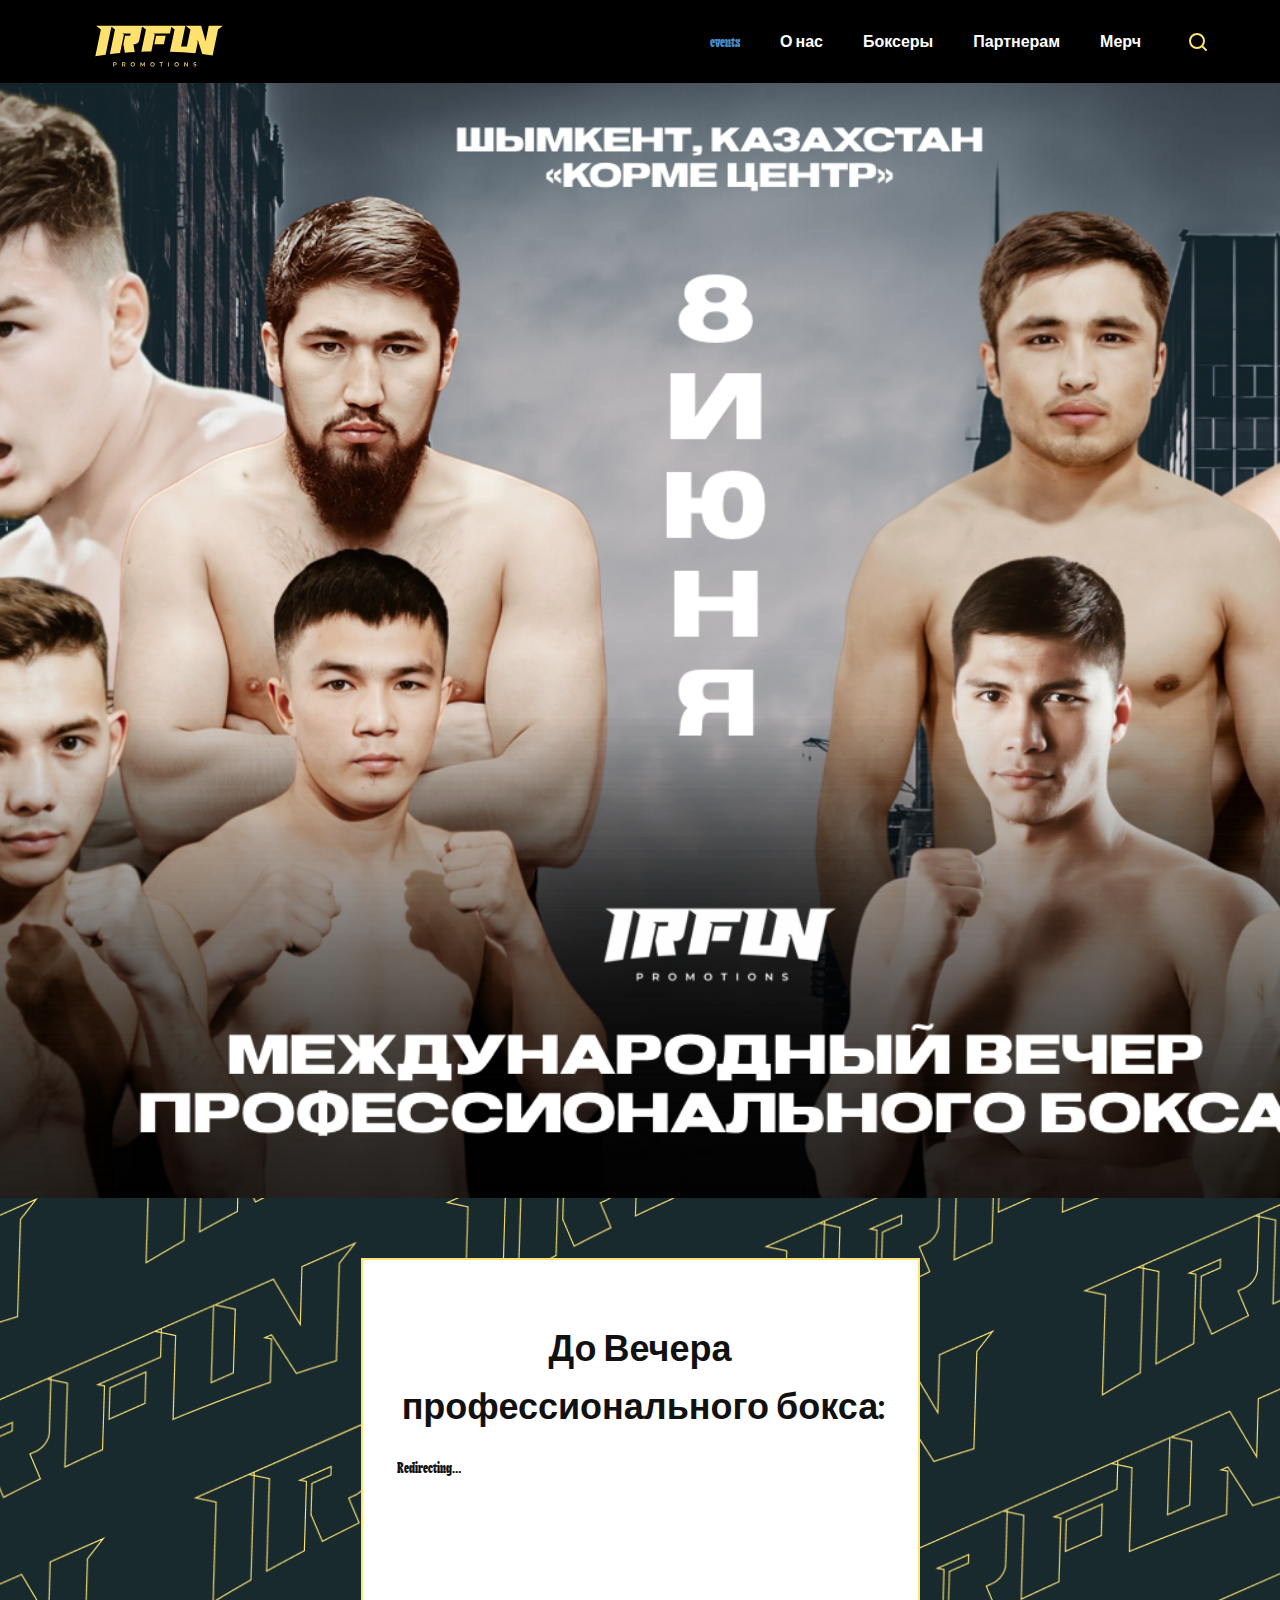
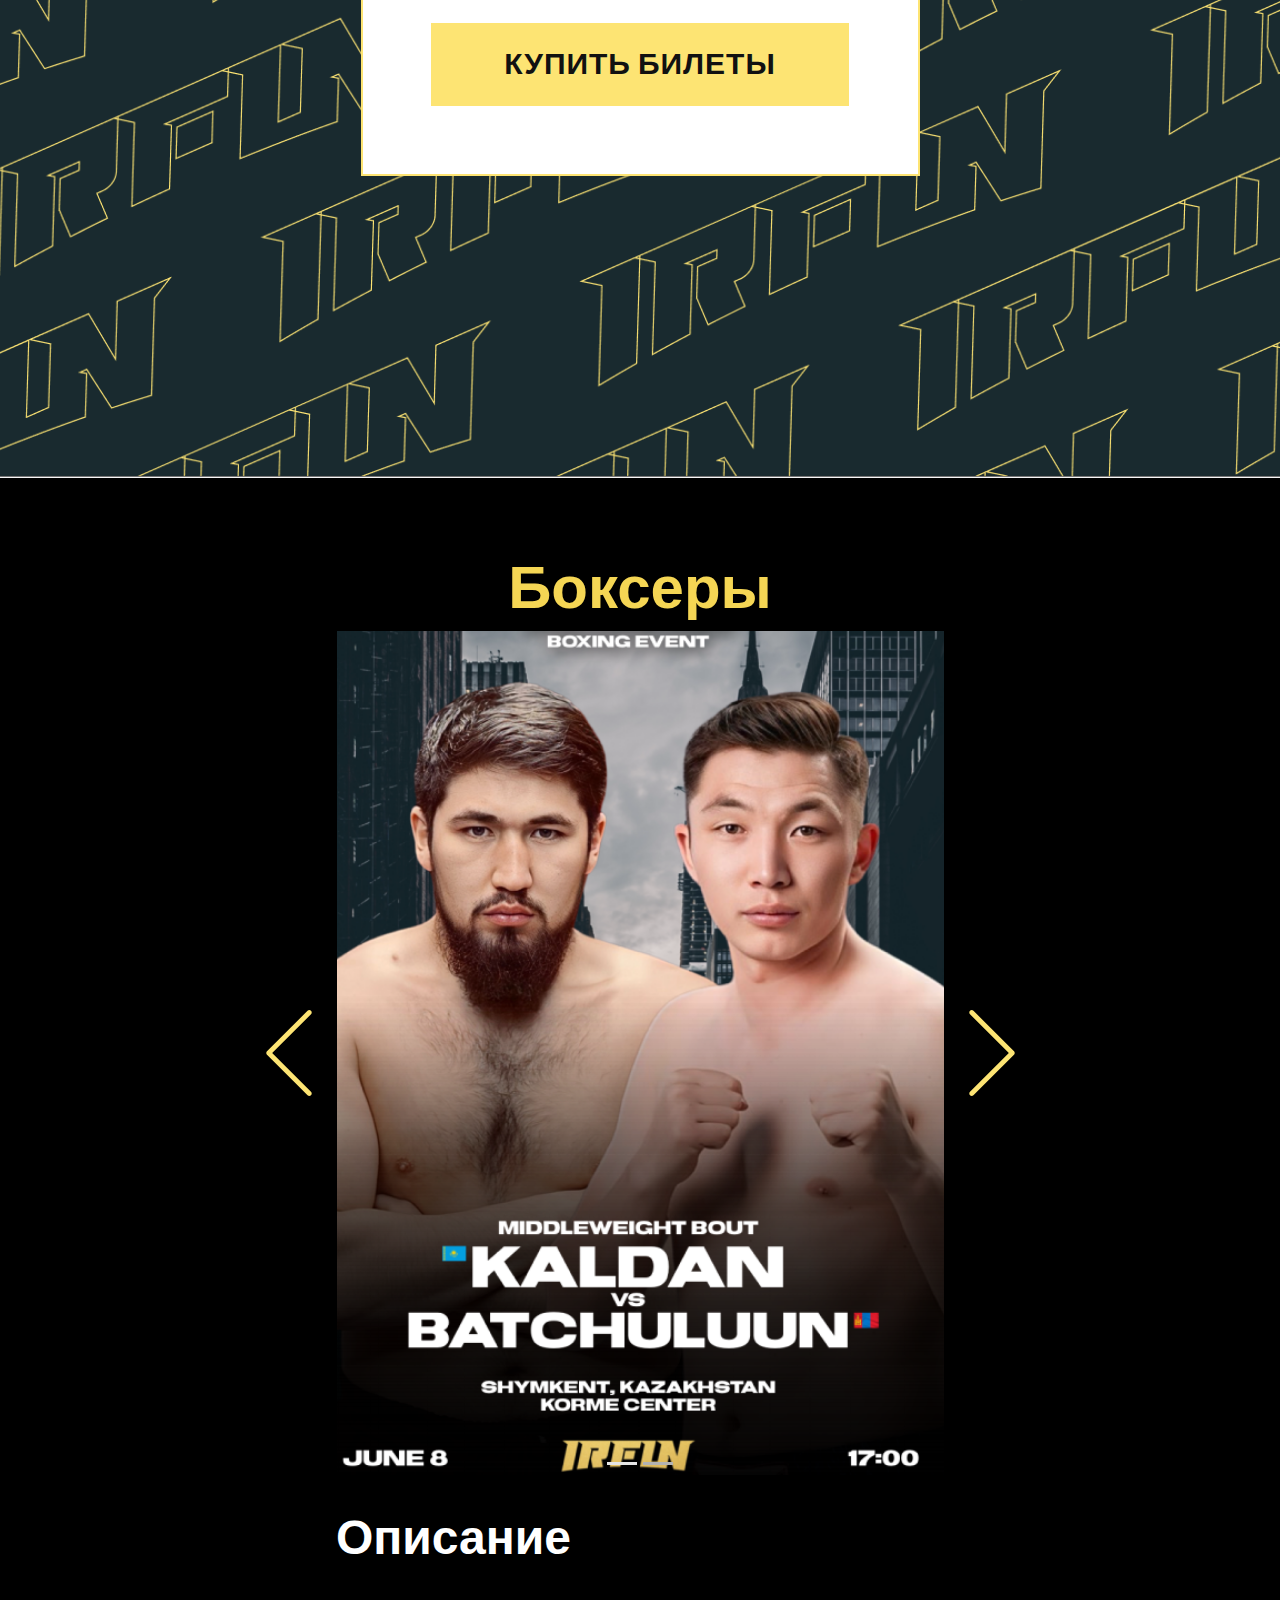
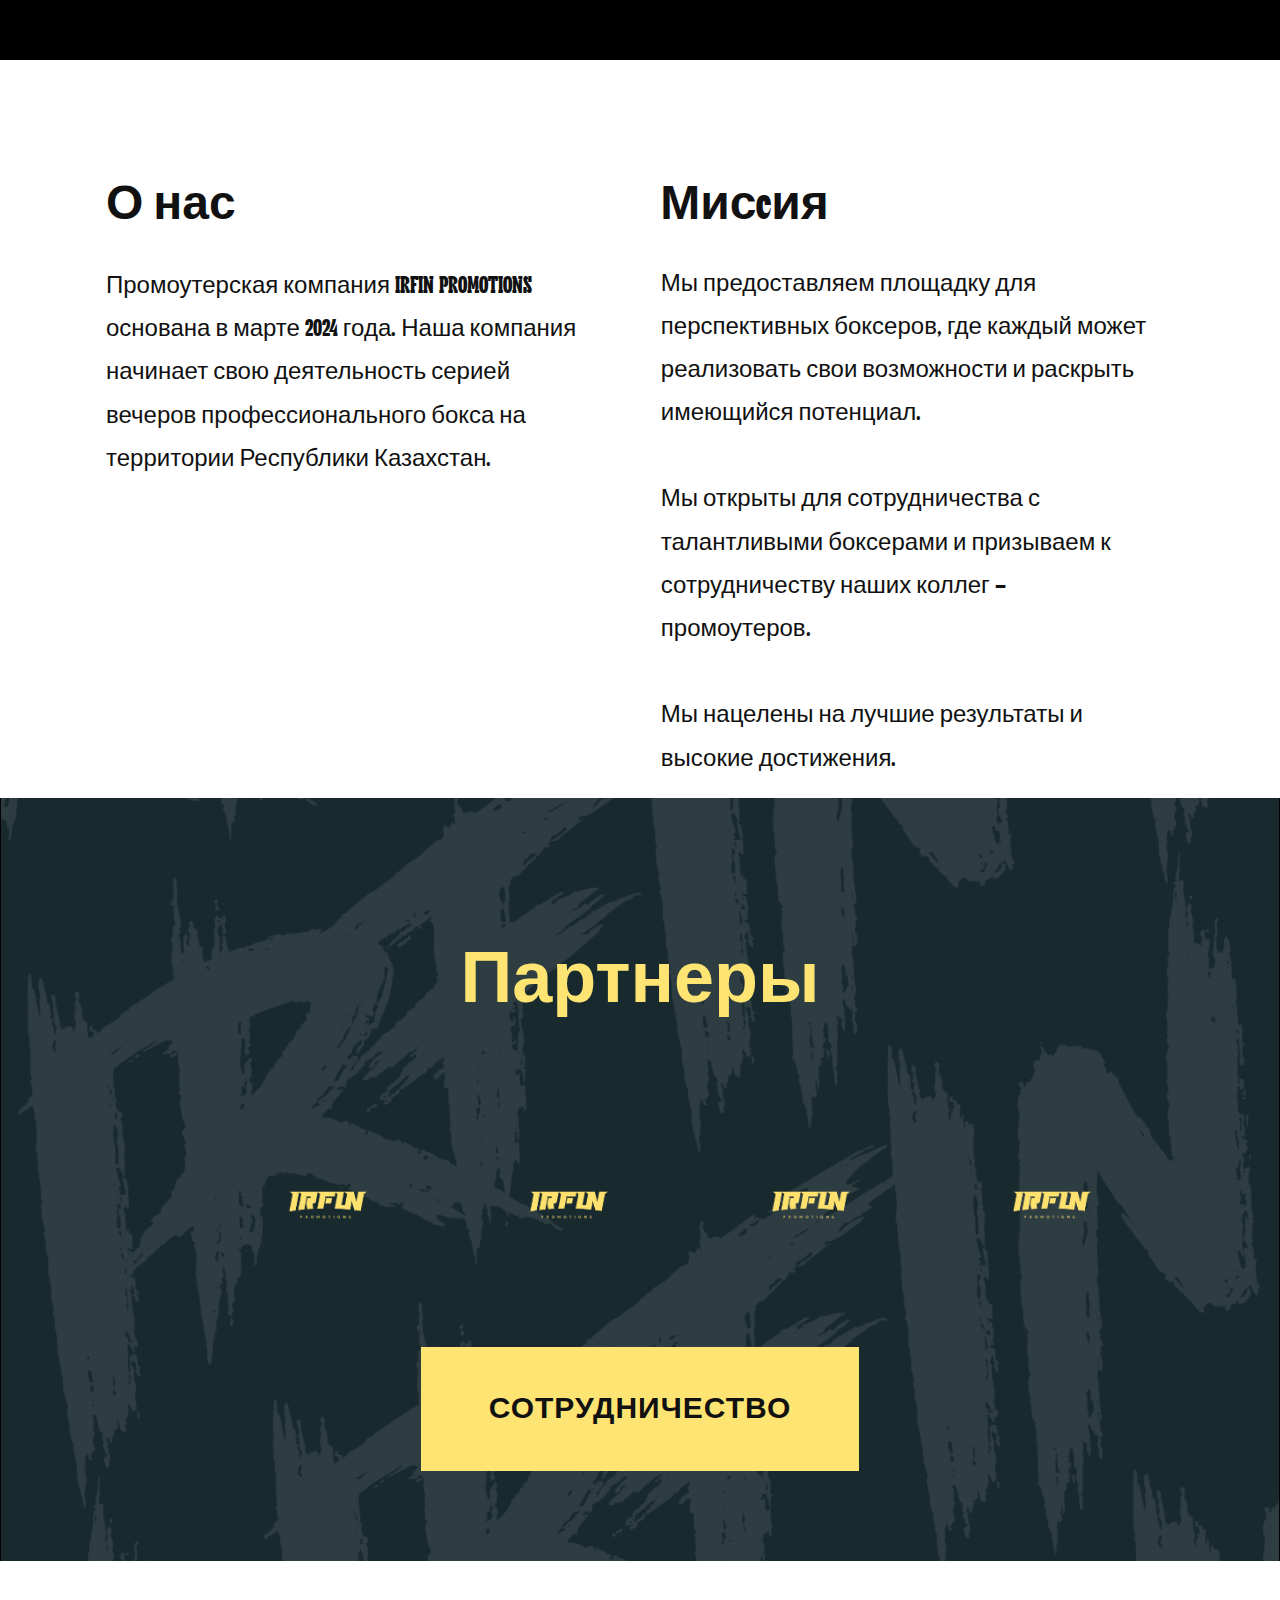
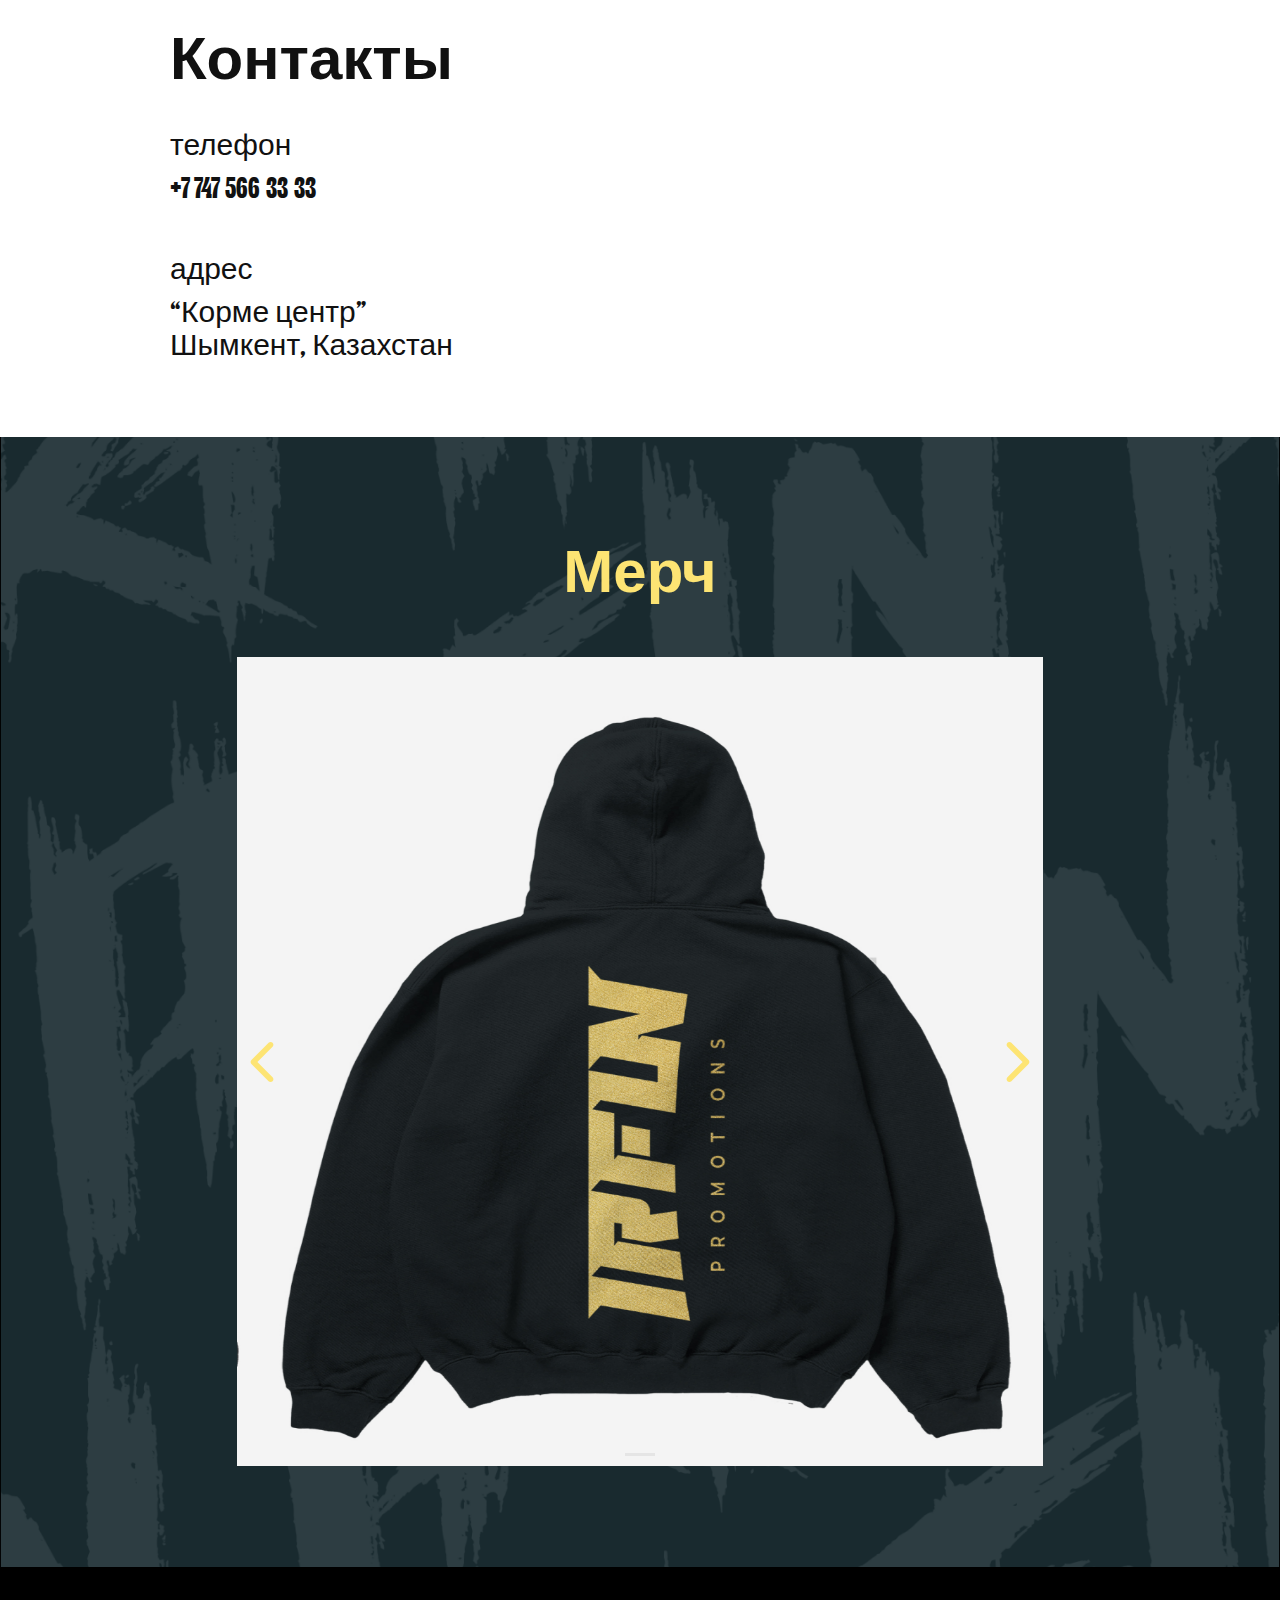
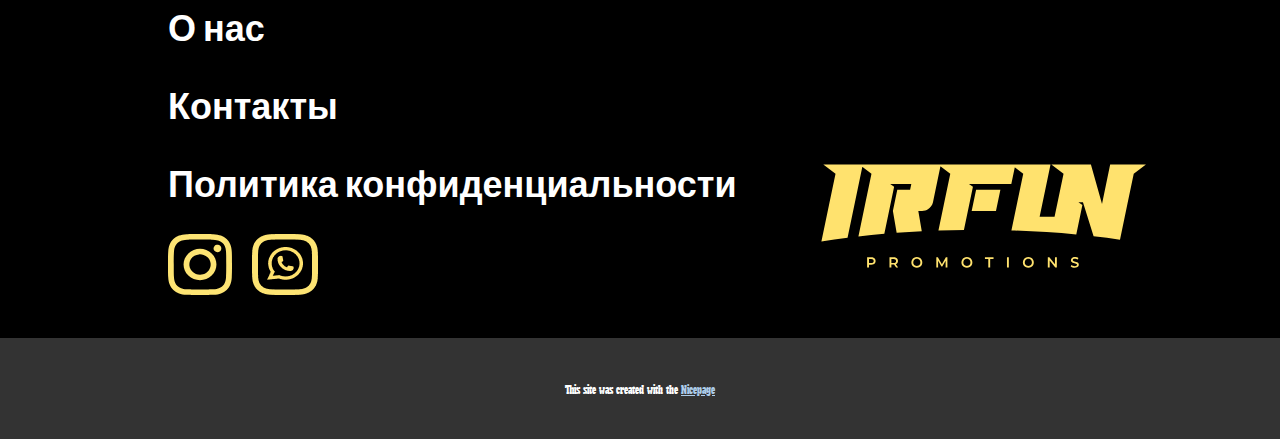
==== events.html @ 1cbf6fbf "adding" ====
<!DOCTYPE html>
<html style="font-size: 16px;" lang="ru"><head>
    <meta name="viewport" content="width=device-width, initial-scale=1.0">
    <meta charset="utf-8">
    <meta name="keywords" content="​Боксеры, Миссия, ​О нас, Партнеры, Контакты, ​номерадрес, Мерч">
    <meta name="description" content="">
    <title>events</title>
    <link rel="stylesheet" href="nicepage.css" media="screen">
<link rel="stylesheet" href="events.css" media="screen">
    <script class="u-script" type="text/javascript" src="jquery.js" defer=""></script>
    <script class="u-script" type="text/javascript" src="nicepage.js" defer=""></script>
    <meta name="generator" content="Nicepage 6.9.2, nicepage.com">
    <link rel="stylesheet" href="shift/ofont.ru_Bahnschrift.ttf">

   
    
    
    
    <script type="application/ld+json">{
		"@context": "http://schema.org",
		"@type": "Organization",
		"name": "Boxing"
}</script>
    <meta name="theme-color" content="#478ac9">
    <meta property="og:title" content="events">
    <meta property="og:description" content="">
    <meta property="og:type" content="website">
  <meta data-intl-tel-input-cdn-path="intlTelInput/"></head>
  <body data-path-to-root="./" data-include-products="false" class="u-body u-xl-mode" data-lang="ru"><header class="u-black u-clearfix u-header u-header" id="sec-7be3"><img class="u-image u-image-contain u-image-default u-preserve-proportions u-image-1" src="images/Search.svg" alt="" data-image-width="24" data-image-height="24"><nav class="u-menu u-menu-one-level u-offcanvas u-menu-1">
        <div class="menu-collapse" style="font-size: 1rem; letter-spacing: 0px; font-weight: 700;">
          <a class="u-button-style u-custom-color u-custom-left-right-menu-spacing u-custom-padding-bottom u-custom-text-active-color u-custom-text-hover-color u-custom-top-bottom-menu-spacing u-nav-link u-text-active-palette-1-base u-text-hover-palette-2-base" href="#" style="padding: 8px 6px; font-size: calc(1em + 16px);">
            <svg class="u-svg-link" viewBox="0 0 24 24"><use xmlns:xlink="http://www.w3.org/1999/xlink" xlink:href="#menu-hamburger"></use></svg>
            <svg class="u-svg-content" version="1.1" id="menu-hamburger" viewBox="0 0 16 16" x="0px" y="0px" xmlns:xlink="http://www.w3.org/1999/xlink" xmlns="http://www.w3.org/2000/svg"><g><rect y="1" width="16" height="2"></rect><rect y="7" width="16" height="2"></rect><rect y="13" width="16" height="2"></rect>
</g></svg>
          </a>
        </div>
        <div class="u-custom-menu u-nav-container">
          <ul class="u-nav u-unstyled u-nav-1"><li class="u-nav-item"><a class="u-button-style u-nav-link u-text-active-palette-1-base u-text-hover-custom-color-1" href="events.html" style="padding: 10px 20px;">events</a>
</li><li class="u-nav-item"><a class="u-button-style u-nav-link u-text-active-palette-1-base u-text-hover-custom-color-1" href="#" style="padding: 10px 20px;">О нас</a>
</li><li class="u-nav-item"><a class="u-button-style u-nav-link u-text-active-palette-1-base u-text-hover-custom-color-1" href="#" style="padding: 10px 20px;">Боксеры</a>
</li><li class="u-nav-item"><a class="u-button-style u-nav-link u-text-active-palette-1-base u-text-hover-custom-color-1" style="padding: 10px 20px;">Партнерам</a>
</li><li class="u-nav-item"><a class="u-button-style u-nav-link u-text-active-palette-1-base u-text-hover-custom-color-1" style="padding: 10px 2px 10px 20px;">Мерч</a>
</li></ul>
        </div>
        <div class="u-custom-menu u-nav-container-collapse">
          <div class="u-black u-container-style u-inner-container-layout u-opacity u-opacity-95 u-sidenav">
            <div class="u-inner-container-layout u-sidenav-overflow">
              <div class="u-menu-close"></div>
              <ul class="u-align-center u-nav u-popupmenu-items u-unstyled u-nav-2"><li class="u-nav-item"><a class="u-button-style u-nav-link" href="events.html">events</a>
</li><li class="u-nav-item"><a class="u-button-style u-nav-link" href="#">О нас</a>
</li><li class="u-nav-item"><a class="u-button-style u-nav-link" href="#">Боксеры</a>
</li><li class="u-nav-item"><a class="u-button-style u-nav-link">Партнерам</a>
</li><li class="u-nav-item"><a class="u-button-style u-nav-link">Мерч</a>
</li></ul>
            </div>
          </div>
          <div class="u-black u-menu-overlay u-opacity u-opacity-70"></div>
        </div>
      </nav><img class="u-image u-image-contain u-image-default u-image-2" src="images/Group.svg" alt="" data-image-width="163" data-image-height="85"></header>
    <section class="u-clearfix u-hidden-md u-hidden-sm u-hidden-xs u-image u-section-1" id="sec-2f5c" data-image-width="1440" data-image-height="880"></section>
    <section class="u-clearfix u-container-align-center-lg u-container-align-center-xl u-hidden-lg u-hidden-xl u-section-2" id="sec-9061">
      <div class="u-clearfix u-sheet u-valign-middle-md u-valign-middle-sm u-valign-middle-xs u-sheet-1">
        <img class="custom-expanded u-hidden-lg u-hidden-xl u-image u-image-contain u-image-1" src="images/Rectangle22.png" data-image-width="778" data-image-height="780">
      </div>
    </section>
    <section class="u-clearfix u-image u-section-3" id="sec-6cb5" data-image-width="1440" data-image-height="893">
      <div class="u-clearfix u-sheet u-sheet-1">
        <div class="u-align-center u-border-2 u-border-custom-color-1 u-container-style u-expanded-width-sm u-expanded-width-xs u-group u-white u-group-1">
          <div class="u-container-layout u-container-layout-1">
            <p class="u-align-center-xs u-custom-font u-font-open-sans u-text u-text-default-lg u-text-default-md u-text-default-sm u-text-default-xl u-text-1"> До Вечера<br>&nbsp;профессионального бокса: 
            </p>
            <div class="u-countdown u-countdown-1" data-timer-id="1a33" data-type="to-date" data-target-date="Thu, 09 May 2024 00:22:43 GMT" data-for="everyone" data-direction="down" data-count-animation="slide" data-time-left="750m" data-target-number="100" data-start-time="Thu May 02 2024 10:58:33 GMT+0500 (Западный Казахстан)" data-frequency="1s" data-after-count="redirect" data-redirect-url="https://">
              <div class="u-countdown-wrapper u-spacing-20">
                <div class="u-countdown-item u-countdown-years u-hidden u-spacing-10">
                  <div class="u-countdown-counter u-countdown-counter-1"><div class="u-countdown-number">0</div><div class="u-countdown-number u-hidden">0</div></div>
                  <div class="u-countdown-label u-custom-font u-text-font u-countdown-label-1">Years</div>
                </div>
                <div class="u-countdown-separator u-hidden u-countdown-separator-1"></div>
                <div class="u-countdown-days u-countdown-item u-spacing-10">
                  <div class="u-countdown-counter u-countdown-counter-2"><div class="u-countdown-number">7</div><div class="u-countdown-number u-hidden">6</div><div class="u-countdown-number u-hidden">0</div></div>
                  <div class="u-countdown-label u-custom-font u-text-font u-countdown-label-2">дней</div>
                </div>
                <div class="u-countdown-separator u-countdown-separator-2"></div>
                <div class="u-countdown-hours u-countdown-item u-spacing-10">
                  <div class="u-countdown-counter u-countdown-counter-3"><div class="u-countdown-number">1</div><div class="u-countdown-number">2</div></div>
                  <div class="u-countdown-label u-custom-font u-text-font u-countdown-label-3">часов</div>
                </div>
                <div class="u-countdown-separator u-countdown-separator-3"></div>
                <div class="u-countdown-item u-countdown-minutes u-spacing-10">
                  <div class="u-countdown-counter u-countdown-counter-4"><div class="u-countdown-number">3</div><div class="u-countdown-number">0</div></div>
                  <div class="u-countdown-label u-custom-font u-text-font u-countdown-label-4">минут</div>
                </div>
                <div class="u-countdown-separator u-hidden u-countdown-separator-4"></div>
                <div class="u-countdown-item u-countdown-seconds u-hidden u-spacing-10">
                  <div class="u-countdown-counter u-countdown-counter-5"><div class="u-countdown-number">0</div><div class="u-countdown-number">0</div></div>
                  <div class="u-countdown-label u-custom-font u-text-font u-countdown-label-5">Seconds</div>
                </div>
                <div class="u-countdown-separator u-hidden u-countdown-separator-5"></div>
                <div class="u-countdown-item u-countdown-numbers u-hidden u-spacing-10">
                  <div class="u-countdown-counter u-countdown-counter-6"><div class="u-countdown-number">0</div><div class="u-countdown-number">0</div></div>
                  <div class="u-countdown-label u-custom-font u-text-font u-countdown-label-6">Items</div>
                </div>
              </div>
              <div class="u-countdown-message u-hidden">
                <p>Sorry, the time is up.</p>
              </div>
            </div>
            <a href="#" class="u-align-center-xs u-border-none u-btn u-button-style u-custom-color-1 u-hover-palette-3-dark-1 u-btn-1"> Купить билеты</a>
          </div>
        </div>
      </div>
    </section>
    <section class="u-align-center u-black u-clearfix u-section-4" id="sec-5205">
      <h1 class="u-align-center u-text u-text-font u-text-palette-3-light-1 u-text-1"> Боксеры</h1>
      <div class="custom-expanded u-container-style u-grey-10 u-group u-group-1">
        <div class="u-container-layout u-container-layout-1">
          <div data-interval="5000" data-u-ride="carousel" class="u-carousel u-expanded-width u-slider u-slider-1" id="carousel-30b8">
            <ol class="u-absolute-hcenter u-carousel-indicators u-carousel-indicators-1">
              <li data-u-target="#carousel-30b8" class="u-active u-active-grey-10 u-grey-30" data-u-slide-to="0"></li>
              <li data-u-target="#carousel-30b8" class="u-active-grey-10 u-grey-30" data-u-slide-to="1"></li>
            </ol>
            <div class="u-carousel-inner" role="listbox">
              <div class="u-active u-carousel-item u-container-style u-slide">
                <div class="u-container-layout u-container-layout-2">
                  <img class="u-absolute-hcenter u-expanded-height u-image u-image-default u-image-1" src="images/Rectangle81.png" alt="" data-image-width="660" data-image-height="760">
                </div>
              </div>
              <div class="u-carousel-item u-container-style u-slide">
                <div class="u-container-layout u-container-layout-3">
                  <img class="u-absolute-hcenter u-expanded-height u-image u-image-default u-image-2" src="images/Rectangle21.png" alt="" data-image-width="607" data-image-height="779">
                </div>
              </div>
            </div>
            <a class="u-absolute-vcenter u-carousel-control u-carousel-control-prev u-spacing-5 u-text-custom-color-1 u-carousel-control-1" href="#carousel-30b8" role="button" data-u-slide="prev">
              <span aria-hidden="true">
                <svg viewBox="0 0 477.175 477.175"><path d="M145.188,238.575l215.5-215.5c5.3-5.3,5.3-13.8,0-19.1s-13.8-5.3-19.1,0l-225.1,225.1c-5.3,5.3-5.3,13.8,0,19.1l225.1,225
		c2.6,2.6,6.1,4,9.5,4s6.9-1.3,9.5-4c5.3-5.3,5.3-13.8,0-19.1L145.188,238.575z"></path></svg>
              </span>
              <span class="sr-only">
                <svg viewBox="0 0 477.175 477.175"><path d="M145.188,238.575l215.5-215.5c5.3-5.3,5.3-13.8,0-19.1s-13.8-5.3-19.1,0l-225.1,225.1c-5.3,5.3-5.3,13.8,0,19.1l225.1,225
		c2.6,2.6,6.1,4,9.5,4s6.9-1.3,9.5-4c5.3-5.3,5.3-13.8,0-19.1L145.188,238.575z"></path></svg>
              </span>
            </a>
            <a class="u-absolute-vcenter u-carousel-control u-carousel-control-next u-spacing-5 u-text-custom-color-1 u-carousel-control-2" href="#carousel-30b8" role="button" data-u-slide="next">
              <span aria-hidden="true">
                <svg viewBox="0 0 477.175 477.175"><path d="M360.731,229.075l-225.1-225.1c-5.3-5.3-13.8-5.3-19.1,0s-5.3,13.8,0,19.1l215.5,215.5l-215.5,215.5
		c-5.3,5.3-5.3,13.8,0,19.1c2.6,2.6,6.1,4,9.5,4c3.4,0,6.9-1.3,9.5-4l225.1-225.1C365.931,242.875,365.931,234.275,360.731,229.075z"></path></svg>
              </span>
              <span class="sr-only">
                <svg viewBox="0 0 477.175 477.175"><path d="M360.731,229.075l-225.1-225.1c-5.3-5.3-13.8-5.3-19.1,0s-5.3,13.8,0,19.1l215.5,215.5l-215.5,215.5
		c-5.3,5.3-5.3,13.8,0,19.1c2.6,2.6,6.1,4,9.5,4c3.4,0,6.9-1.3,9.5-4l225.1-225.1C365.931,242.875,365.931,234.275,360.731,229.075z"></path></svg>
              </span>
            </a>
          </div>
        </div>
      </div>
      <p class="u-custom-font u-font-open-sans u-text u-text-default u-text-2"> Описание </p>
    </section>
    <section class="u-align-center u-clearfix u-section-5" id="sec-aac7">
      <div class="u-clearfix u-sheet u-valign-middle-sm u-valign-middle-xs u-sheet-1">
        <p class="u-align-center-md u-align-center-sm u-align-center-xs u-align-left-lg u-align-left-xl u-text u-text-1"> Промоутерская компания IRFIN PROMOTIONS основана в марте 2024 года. Наша компания начинает свою деятельность серией вечеров профессионального бокса на территории Республики Казахстан.<br>
        </p>
        <h1 class="u-align-center-md u-align-center-sm u-align-center-xs u-custom-font u-font-open-sans u-text u-text-default-lg u-text-default-xl u-text-2"> О н​ас<br>
        </h1>
        <h1 class="u-align-center-md u-align-center-sm u-align-center-xs u-custom-font u-font-open-sans u-text u-text-3">Мисcия</h1>
        <p class="u-align-center-md u-align-center-sm u-align-center-xs u-align-left-lg u-align-left-xl u-text u-text-4"> Мы предоставляем площадку для перспективных боксеров, где каждый может реализовать свои возможности и раскрыть имеющийся потенциал.<br>
          <br>Мы открыты для сотрудничества с талантливыми боксерами и призываем к сотрудничеству наших коллег – промоутеров.<br>
          <br>Мы нацелены на лучшие результаты и высокие достижения.<br>
        </p>
      </div>
    </section>
    <section class="u-clearfix u-image u-section-6" id="sec-0d35" data-image-width="1440" data-image-height="1690">
      <div class="u-clearfix u-sheet u-valign-middle-sm u-valign-middle-xs u-sheet-1">
        <h1 class="u-align-center u-custom-font u-font-open-sans u-text u-text-custom-color-1 u-text-1">Партнеры</h1>
        <div class="u-align-center-md u-align-center-sm u-align-center-xs u-expanded-width-sm u-expanded-width-xs u-list u-list-1">
          <div class="u-repeater u-repeater-1">
            <div class="u-container-align-center-lg u-container-align-center-md u-container-align-center-sm u-container-align-center-xl u-container-style u-list-item u-repeater-item">
              <div class="u-container-layout u-similar-container u-valign-top-sm u-container-layout-1">
                <img class="u-expanded-width-xs u-image u-image-contain u-image-default u-image-1" src="images/Group4.png" alt="" data-image-width="489" data-image-height="263">
              </div>
            </div>
            <div class="u-container-style u-list-item u-repeater-item">
              <div class="u-container-layout u-similar-container u-valign-top-sm u-container-layout-2">
                <img class="u-expanded-width-xs u-image u-image-contain u-image-default u-image-2" src="images/Group4.png" alt="" data-image-width="489" data-image-height="263">
              </div>
            </div>
            <div class="u-container-style u-list-item u-repeater-item">
              <div class="u-container-layout u-similar-container u-valign-top-sm u-container-layout-3">
                <img class="u-expanded-width-xs u-image u-image-contain u-image-default u-image-3" src="images/Group4.png" alt="" data-image-width="489" data-image-height="263">
              </div>
            </div>
            <div class="u-container-style u-list-item u-repeater-item">
              <div class="u-container-layout u-similar-container u-valign-top-sm u-container-layout-4">
                <img class="u-expanded-width-xs u-image u-image-contain u-image-default u-image-4" src="images/Group4.png" alt="" data-image-width="489" data-image-height="263">
              </div>
            </div>
          </div>
        </div>
        <a href="#" class="u-border-none u-btn u-button-style u-custom-color-1 u-hover-palette-3-dark-1 u-btn-1">сотрудничество</a>
      </div>
    </section>
    <section class="u-align-center u-clearfix u-section-7" id="sec-fc5f">
      <div class="u-clearfix u-sheet u-sheet-1">
        <h1 class="u-align-left-xs u-text u-text-default u-text-1"> телефон<br>
        </h1>
        <h1 class="u-align-center-xs u-text u-text-default u-text-2">Контакты</h1>
        <h1 class="u-text u-text-default u-text-3"> +7 747 566 3​3 33<br>
        </h1>
        <h1 class="u-text u-text-default u-text-4"> адрес<br>
        </h1>
        <h1 class="u-align-center-md u-align-center-sm u-align-center-xs u-align-justify-lg u-align-justify-xl u-text u-text-default u-text-5"> “Корме центр”<br>Шымкент, Казахстан<br>
        </h1>
      </div>
    </section>
    <section class="u-clearfix u-image u-section-8" id="sec-392c" data-image-width="1440" data-image-height="1690">
      <div class="u-clearfix u-sheet u-valign-middle-sm u-valign-middle-xl u-valign-middle-xs u-sheet-1">
        <h1 class="u-align-center u-custom-font u-font-open-sans u-text u-text-custom-color-1 u-text-1">Мерч</h1>
        <div class="u-container-style u-expanded-width-sm u-expanded-width-xs u-grey-10 u-group u-group-1">
          <div class="u-container-layout u-valign-top-sm u-valign-top-xs u-container-layout-1">
            <div data-interval="5000" data-u-ride="carousel" class="u-carousel u-expanded-width u-slider u-slider-1" id="carousel-d265">
              <ol class="u-absolute-hcenter u-carousel-indicators u-carousel-indicators-1">
                <li data-u-target="#carousel-d265" class="u-active u-active-grey-10 u-grey-30" data-u-slide-to="0"></li>
              </ol>
              <div class="u-carousel-inner" role="listbox">
                <div class="u-active u-carousel-item u-container-style u-image u-slide u-image-1" data-image-width="1150" data-image-height="1150">
                  <div class="u-container-layout u-valign-middle u-container-layout-2"></div>
                </div>
              </div>
              <a class="u-absolute-vcenter u-carousel-control u-carousel-control-prev u-spacing-5 u-text-custom-color-1 u-carousel-control-1" href="#carousel-d265" role="button" data-u-slide="prev">
                <span aria-hidden="true">
                  <svg viewBox="0 0 451.847 451.847"><path d="M97.141,225.92c0-8.095,3.091-16.192,9.259-22.366L300.689,9.27c12.359-12.359,32.397-12.359,44.751,0
c12.354,12.354,12.354,32.388,0,44.748L173.525,225.92l171.903,171.909c12.354,12.354,12.354,32.391,0,44.744
c-12.354,12.365-32.386,12.365-44.745,0l-194.29-194.281C100.226,242.115,97.141,234.018,97.141,225.92z"></path></svg>
                </span>
                <span class="sr-only">
                  <svg viewBox="0 0 451.847 451.847"><path d="M97.141,225.92c0-8.095,3.091-16.192,9.259-22.366L300.689,9.27c12.359-12.359,32.397-12.359,44.751,0
c12.354,12.354,12.354,32.388,0,44.748L173.525,225.92l171.903,171.909c12.354,12.354,12.354,32.391,0,44.744
c-12.354,12.365-32.386,12.365-44.745,0l-194.29-194.281C100.226,242.115,97.141,234.018,97.141,225.92z"></path></svg>
                </span>
              </a>
              <a class="u-absolute-vcenter u-carousel-control u-carousel-control-next u-spacing-5 u-text-custom-color-1 u-carousel-control-2" href="#carousel-d265" role="button" data-u-slide="next">
                <span aria-hidden="true">
                  <svg viewBox="0 0 451.846 451.847"><path d="M345.441,248.292L151.154,442.573c-12.359,12.365-32.397,12.365-44.75,0c-12.354-12.354-12.354-32.391,0-44.744
L278.318,225.92L106.409,54.017c-12.354-12.359-12.354-32.394,0-44.748c12.354-12.359,32.391-12.359,44.75,0l194.287,194.284
c6.177,6.18,9.262,14.271,9.262,22.366C354.708,234.018,351.617,242.115,345.441,248.292z"></path></svg>
                </span>
                <span class="sr-only">
                  <svg viewBox="0 0 451.846 451.847"><path d="M345.441,248.292L151.154,442.573c-12.359,12.365-32.397,12.365-44.75,0c-12.354-12.354-12.354-32.391,0-44.744
L278.318,225.92L106.409,54.017c-12.354-12.359-12.354-32.394,0-44.748c12.354-12.359,32.391-12.359,44.75,0l194.287,194.284
c6.177,6.18,9.262,14.271,9.262,22.366C354.708,234.018,351.617,242.115,345.441,248.292z"></path></svg>
                </span>
              </a>
            </div>
          </div>
        </div>
      </div>
    </section>
    <section class="u-black u-clearfix u-section-9" id="sec-a02d">
      <div class="u-clearfix u-sheet u-sheet-1">
        <p class="u-custom-font u-heading-font u-text u-text-default-lg u-text-default-xl u-text-1"> О нас</p>
        <img class="u-image u-image-contain u-image-default u-image-1" src="images/Group.svg" alt="" data-image-width="163" data-image-height="85">
        <p class="u-custom-font u-heading-font u-text u-text-default u-text-2"> Контакты </p>
        <p class="u-custom-font u-heading-font u-text u-text-default-xl u-text-3"> Политика конфиденциальности</p>
        <img class="u-image u-image-round u-preserve-proportions u-radius u-image-2" src="images/Instagram.svg" alt="" data-image-width="64" data-image-height="61">
        <img class="u-image u-image-round u-preserve-proportions u-radius u-image-3" src="images/Group1.png" alt="" data-image-width="66" data-image-height="61">
      </div>
    </section>
    
    
    
    
    <section class="u-backlink u-clearfix u-grey-80">
      <p class="u-text">
        <span>This site was created with the </span>
        <a class="u-link" href="https://nicepage.com/" target="_blank" rel="nofollow">
          <span>Nicepage</span>
        </a>
      </p>
    </section>
  
</body></html>
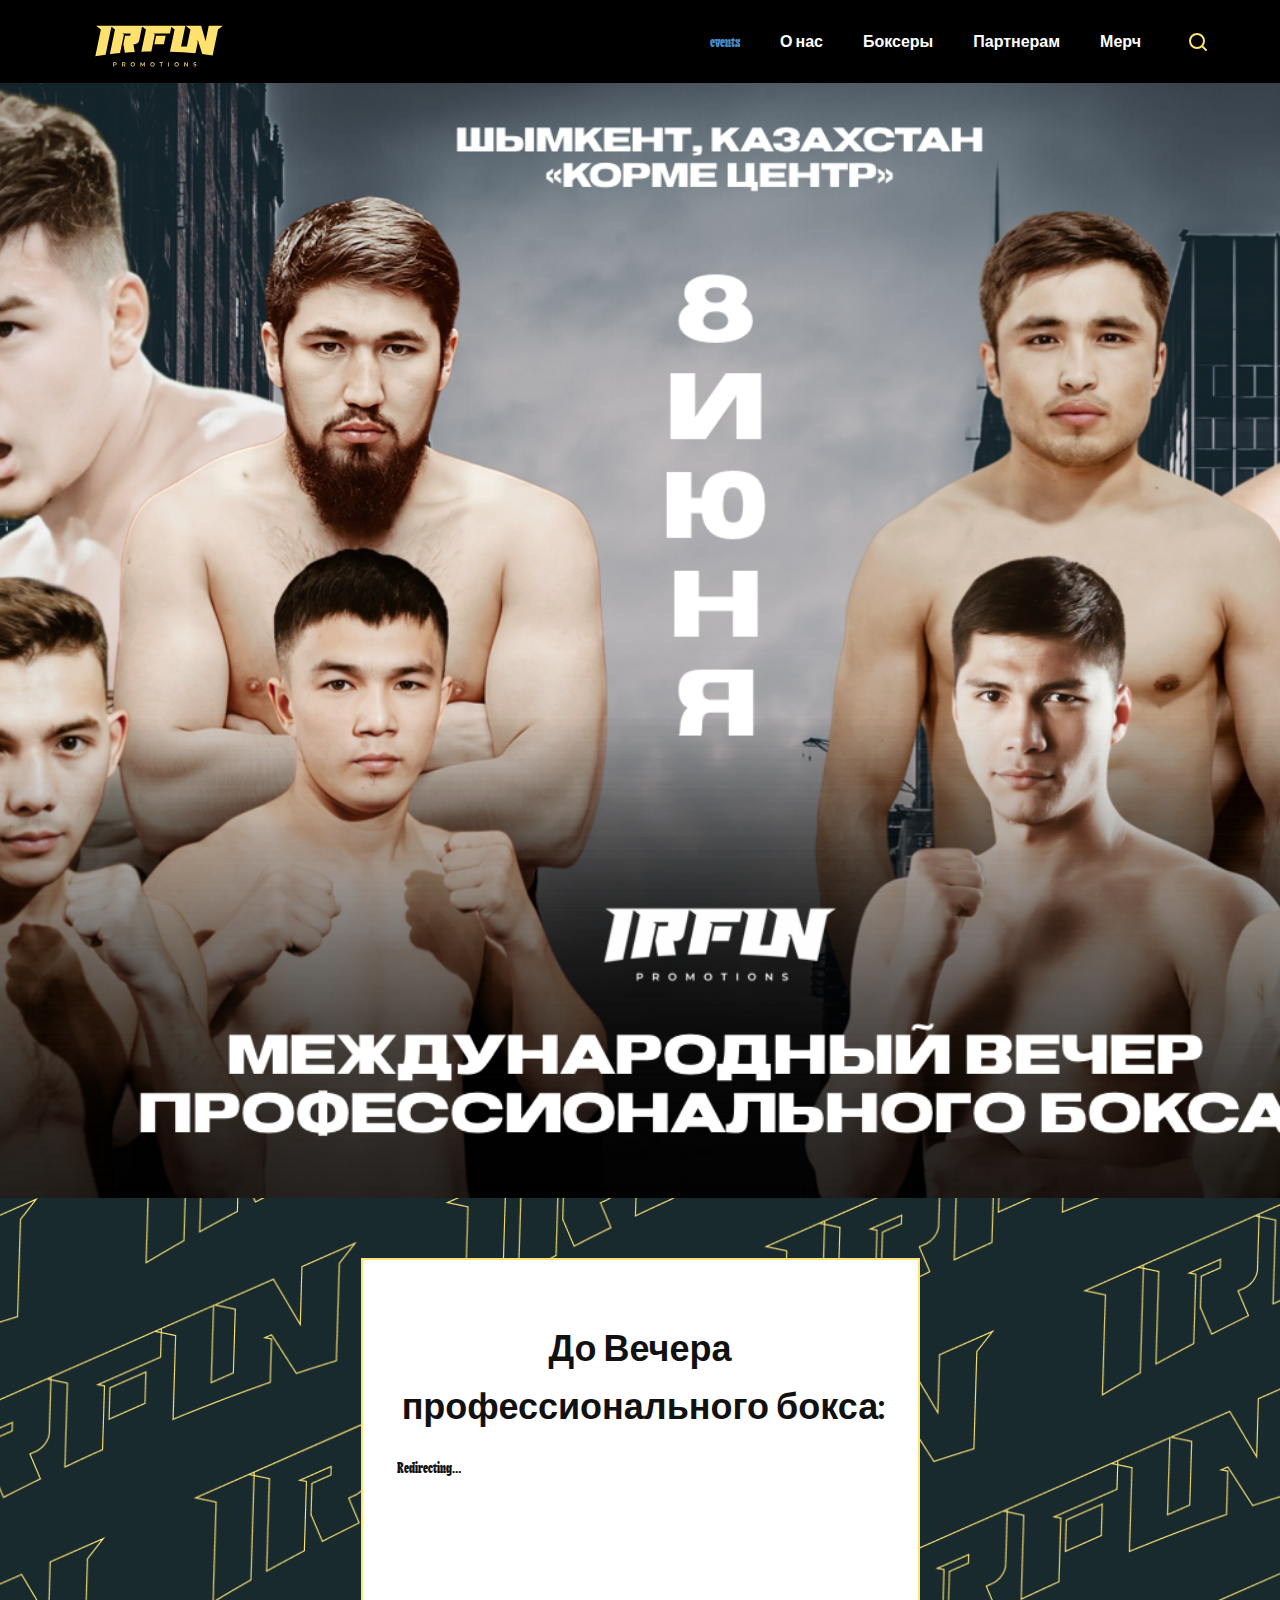
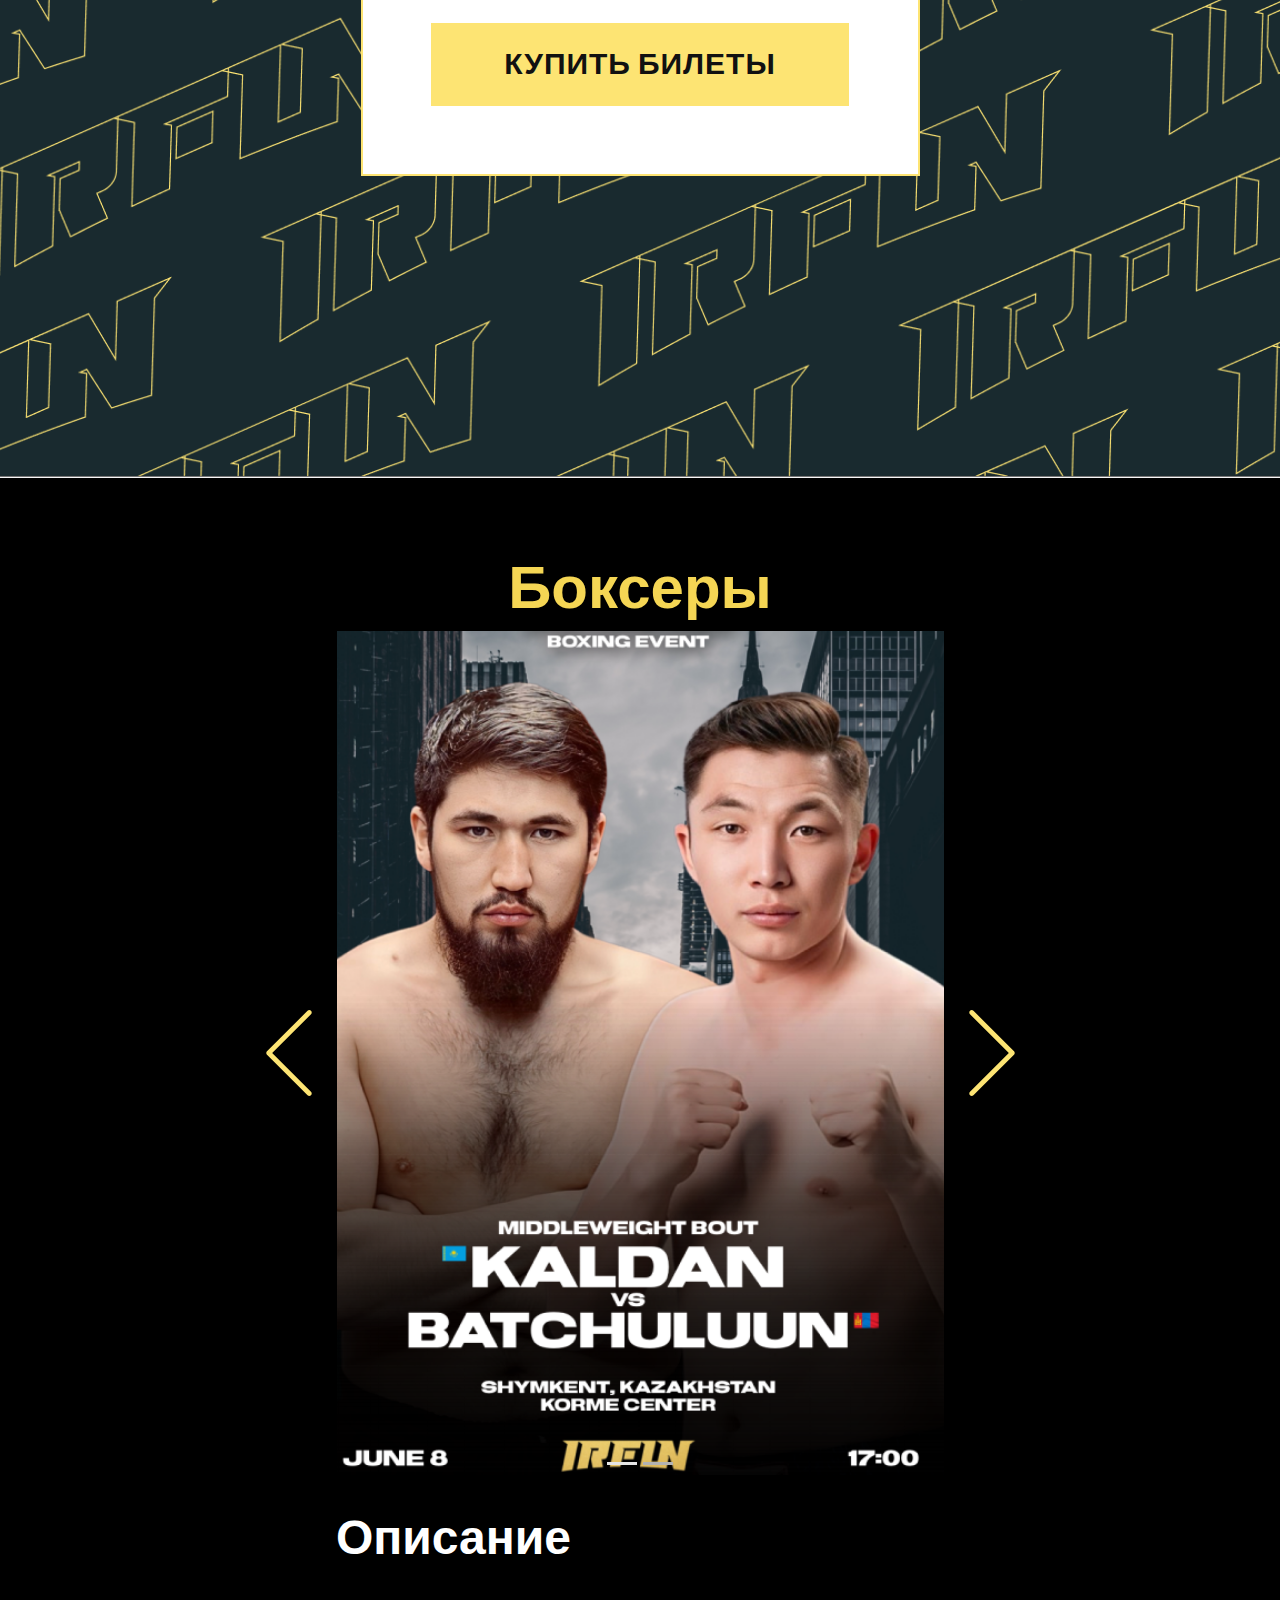
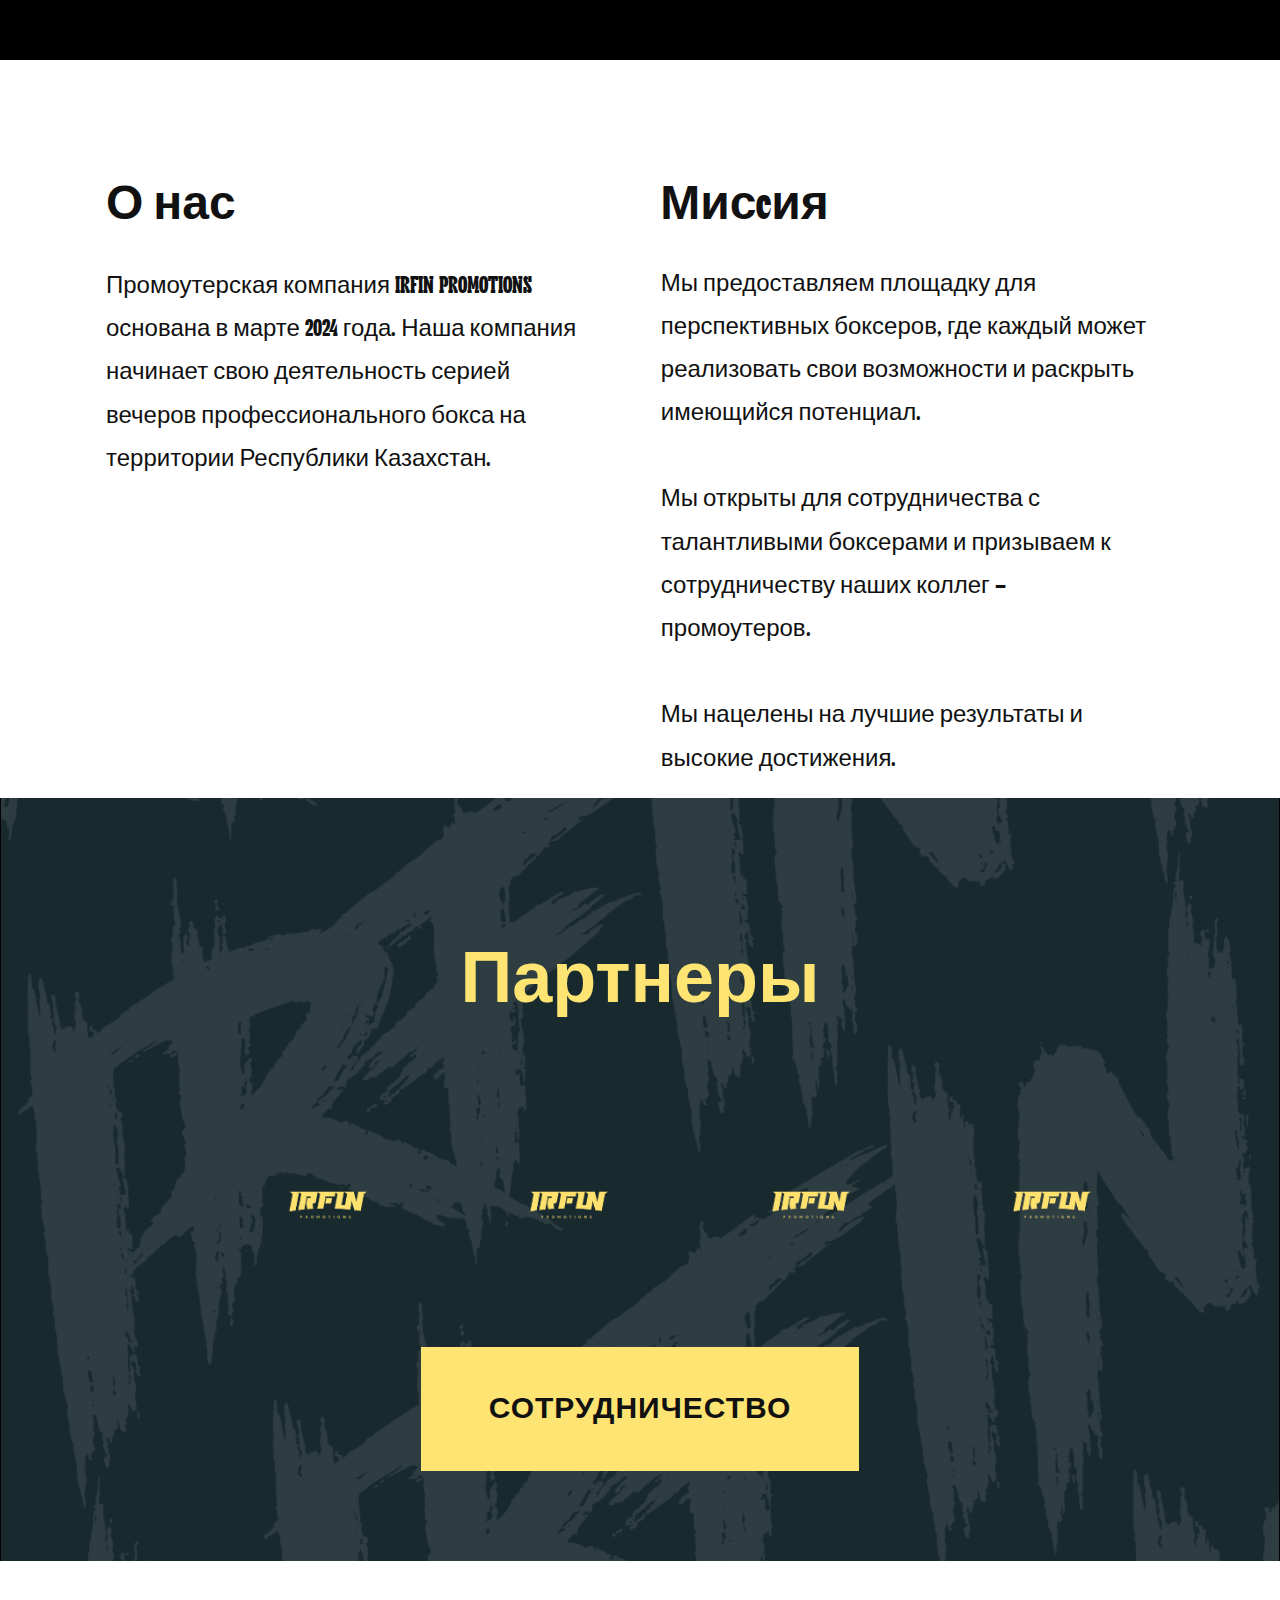
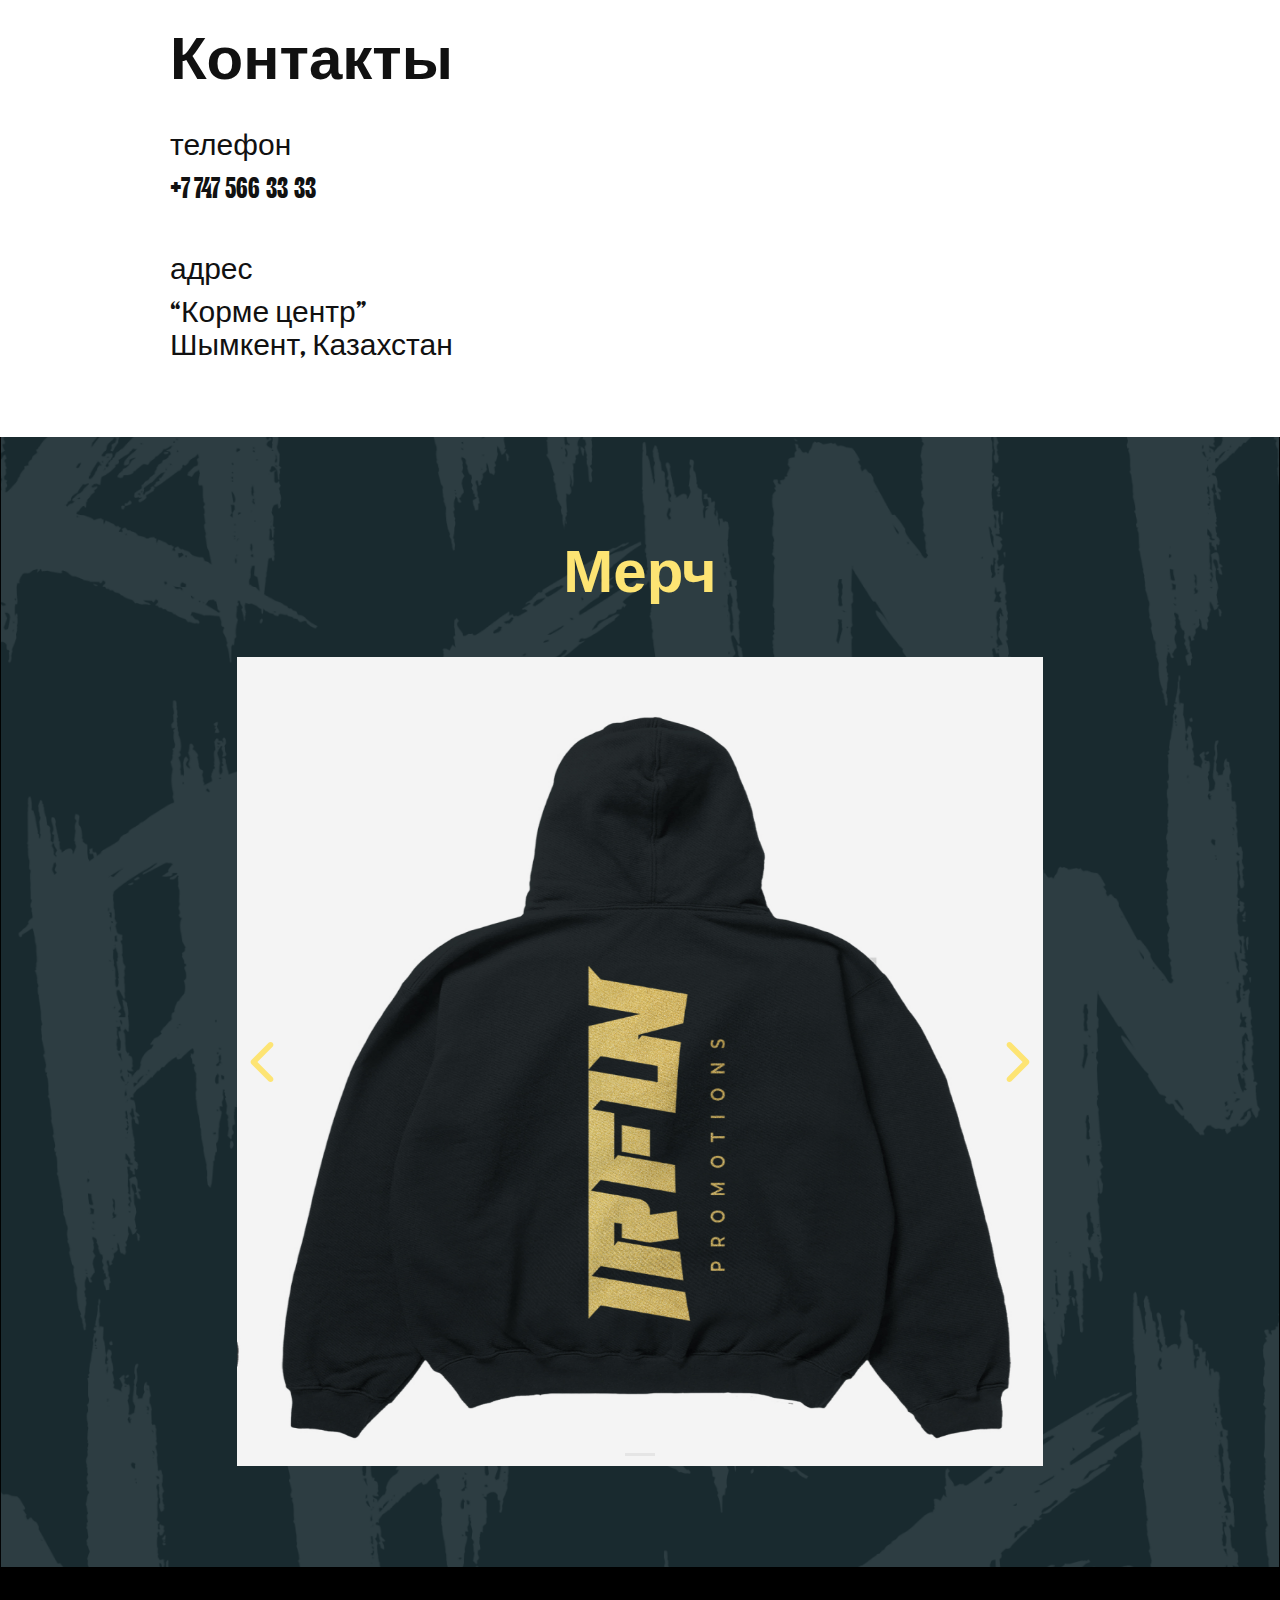
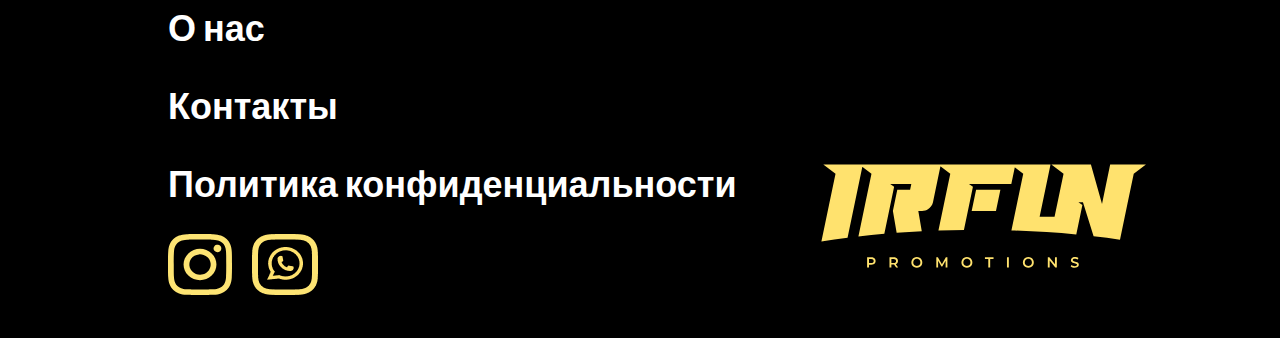
==== commit 6d35f6cd: "Update events.html" ====
--- a/events.html
+++ b/events.html
@@ -266,16 +266,5 @@
       </div>
     </section>
     
-    
-    
-    
-    <section class="u-backlink u-clearfix u-grey-80">
-      <p class="u-text">
-        <span>This site was created with the </span>
-        <a class="u-link" href="https://nicepage.com/" target="_blank" rel="nofollow">
-          <span>Nicepage</span>
-        </a>
-      </p>
-    </section>
-  
-</body></html>+
+</body></html>
